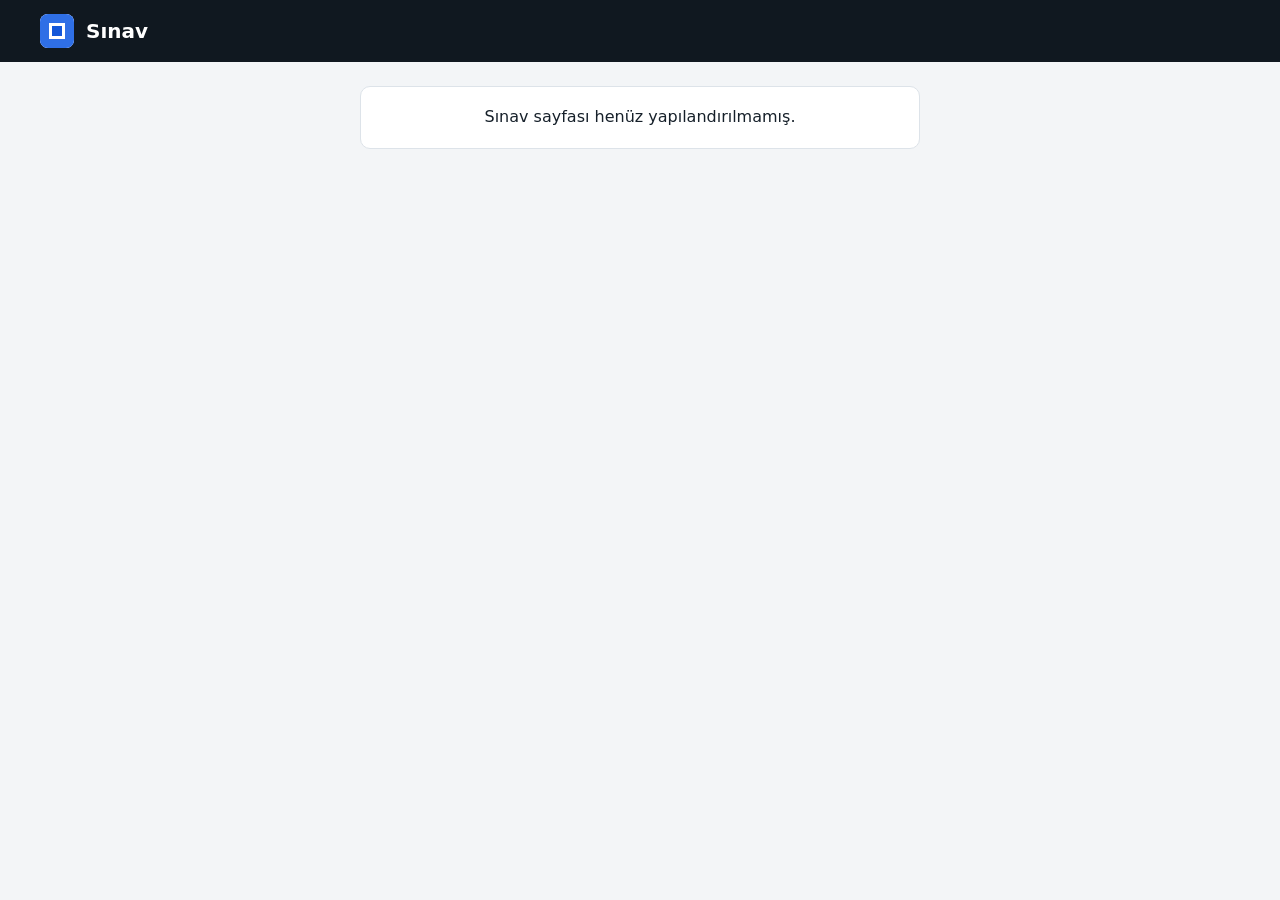
==== docs/index.html @ 2eeba5d9 "Sınav motoru: davet koduyla açılan, soruları gizli tutan web sınavı" ====
<!doctype html>
<html lang="tr">
<head>
<meta charset="utf-8">
<meta name="viewport" content="width=device-width,initial-scale=1">
<meta name="robots" content="noindex,nofollow">
<title>Sınav</title>
<link rel="stylesheet" href="style.css?v=1">
</head>
<body>
<header class="bar">
  <div class="brand"><span class="mark" aria-hidden="true"></span><div><b id="examTitle">Sınav</b><small id="examSub"></small></div></div>
  <div class="timer" id="timer" hidden aria-live="off"><span class="tlabel">Kalan süre</span><b id="timeLeft">--:--</b></div>
</header>

<main>
  <!-- Yükleniyor / hata -->
  <section id="vMessage" class="view center">
    <div class="panel narrow"><div class="panelbody"><p id="message" class="message">Bağlantı kontrol ediliyor…</p></div></div>
  </section>

  <!-- Giriş -->
  <section id="vStart" class="view" hidden>
    <div class="startgrid">
      <div class="panel">
        <div class="panelhead"><h2>Sınav bilgileri</h2></div>
        <div class="panelbody">
          <div class="facts">
            <div><span>Soru sayısı</span><b id="fCount">–</b></div>
            <div><span>Süre</span><b id="fTime">–</b></div>
          </div>
          <div id="instructions" class="instructions"></div>
        </div>
      </div>
      <form class="panel" id="startForm" novalidate>
        <div class="panelhead"><h2>Katılımcı bilgileri</h2></div>
        <div class="panelbody">
          <div class="fields">
            <label class="field"><span class="flabel">Ad</span><input id="pAd" autocomplete="given-name" required maxlength="60"></label>
            <label class="field"><span class="flabel">Soyad</span><input id="pSoyad" autocomplete="family-name" required maxlength="60"></label>
            <label class="field wide" id="wFirma" hidden><span class="flabel">Firma</span><input id="pFirma" autocomplete="organization" maxlength="120"></label>
            <label class="field wide" id="wGorev" hidden><span class="flabel">Bölüm / görev</span><input id="pGorev" autocomplete="organization-title" maxlength="120"></label>
          </div>
          <div class="kvkk" id="wKvkk" hidden>
            <div class="kvkktext" id="kvkkText"></div>
            <label class="check"><input type="checkbox" id="pKvkk"> <span>Aydınlatma metnini okudum ve kabul ediyorum.</span></label>
          </div>
          <p class="error" id="startError" role="alert" hidden></p>
          <button type="submit" class="primary" id="startBtn">Sınava başla</button>
          <p class="hint" id="startHint">Başladığınızda süre işlemeye başlar.</p>
        </div>
      </form>
    </div>
  </section>

  <!-- Sınav -->
  <section id="vExam" class="view" hidden>
    <div class="examgrid">
      <aside class="panel navpanel">
        <div class="panelhead"><h2>Sorular</h2><small id="answeredCount"></small></div>
        <div class="panelbody">
          <div class="qnav" id="qnav" role="list"></div>
          <div class="legend"><span><i class="lg ans"></i>Cevaplandı</span><span><i class="lg"></i>Boş</span><span id="lgDk" hidden><i class="lg dk"></i>Bilmiyorum</span></div>
          <button type="button" class="secondary finish" id="finishBtn">Sınavı bitir</button>
          <p class="hint" id="saveState" aria-live="polite"></p>
        </div>
      </aside>
      <article class="panel qpanel">
        <div class="panelhead"><h2 id="qHead">Soru</h2><small id="qSection"></small></div>
        <div class="panelbody">
          <div id="qGroup" class="qgroup" hidden><p id="qGroupNote"></p><img id="qGroupImg" alt="" hidden></div>
          <p class="qtext" id="qText"></p>
          <div id="qImgs" class="qimgs"></div>
          <div class="options" id="qOptions" role="radiogroup"></div>
          <div class="numeric" id="qNumeric" hidden><input id="qNumInput" inputmode="decimal" autocomplete="off"><span id="qUnit"></span></div>
          <div class="qfoot">
            <button type="button" class="secondary" id="prevBtn">Önceki</button>
            <button type="button" class="ghost" id="clearBtn">Cevabı temizle</button>
            <button type="button" class="primary" id="nextBtn">Sonraki</button>
          </div>
        </div>
      </article>
    </div>
  </section>

  <!-- Bitti -->
  <section id="vDone" class="view center" hidden>
    <div class="panel narrow"><div class="panelbody donebody">
      <div class="okmark" aria-hidden="true"></div>
      <h2>Cevaplarınız alındı</h2>
      <p>Katılımınız için teşekkür ederiz. Bu pencereyi kapatabilirsiniz.</p>
    </div></div>
  </section>
</main>

<dialog id="confirm">
  <form method="dialog">
    <h2>Sınavı bitirmek istiyor musunuz?</h2>
    <p id="confirmText"></p>
    <div class="dlgbtns"><button value="no" class="secondary">Sınava dön</button><button value="yes" class="primary">Evet, bitir</button></div>
  </form>
</dialog>

<script src="config.js?v=1"></script>
<script src="app.js?v=1"></script>
</body>
</html>
---- docs/style.css ----
:root{
  --bg:#f3f5f7;--panel:#fff;--text:#16202a;--muted:#64717e;--line:#dde3e9;--soft:#f7f9fb;
  --accent:#1457d9;--accent-soft:#eef3fd;--good:#1f8a4c;--good-soft:#e9f6ee;--bad:#b42318;--bad-soft:#fdecea;
  --warn:#a86700;--warn-soft:#fdf3df;--bar:#101820;
  --font:system-ui,-apple-system,"Segoe UI",Roboto,"Helvetica Neue",Arial,sans-serif;
}
*{box-sizing:border-box}
html,body{margin:0}
body{background:var(--bg);color:var(--text);font:15px/1.55 var(--font)}
[hidden]{display:none!important}
h2{margin:0;font-size:16px}

/* Üst çubuk */
.bar{background:var(--bar);color:#fff;padding:14px max(20px,calc((100% - 1200px) / 2));display:flex;align-items:center;justify-content:space-between;gap:16px;position:sticky;top:0;z-index:10}
.brand{display:flex;align-items:center;gap:12px;min-width:0}
.brand b{display:block;font-size:20px;line-height:1.25}
.brand small{display:block;font-size:13px;color:#aeb9c4}
.mark{flex:none;width:34px;height:34px;border-radius:8px;background:var(--accent);box-shadow:inset 0 0 0 9px #2f6fe6,inset 0 0 0 12px #fff}
.timer{display:flex;flex-direction:column;align-items:flex-end;flex:none}
.timer .tlabel{font-size:11px;color:#aeb9c4;text-transform:uppercase;letter-spacing:.6px}
.timer b{font-size:26px;font-variant-numeric:tabular-nums;line-height:1.1}
.timer.low b{color:#ffb4a8}

main{width:min(1200px,100% - 40px);margin:24px auto 40px}
.view.center{display:flex;justify-content:center}
.panel{background:var(--panel);border:1px solid var(--line);border-radius:10px;min-width:0}
.panel.narrow{width:min(560px,100%)}
.panelhead{display:flex;align-items:center;justify-content:space-between;gap:12px;padding:12px 18px;border-bottom:1px solid var(--line);min-height:52px}
.panelhead small{color:var(--muted);font-size:13px}
.panelbody{padding:18px}
.message{margin:0;font-size:16px;text-align:center}

/* Giriş */
.startgrid{display:grid;grid-template-columns:minmax(0,1.3fr) minmax(320px,1fr);gap:16px;align-items:start}
.facts{display:grid;grid-template-columns:1fr 1fr;gap:10px;margin-bottom:14px}
.facts div{background:var(--soft);border:1px solid var(--line);border-radius:8px;padding:10px 14px}
.facts span{display:block;font-size:12px;color:var(--muted)}
.facts b{font-size:22px}
.instructions p{margin:0 0 10px}
.instructions ol,.instructions ul{margin:0 0 10px;padding-left:22px}
.instructions li{margin-bottom:6px}
.fields{display:grid;grid-template-columns:1fr 1fr;gap:12px}
.field{display:block;min-width:0}
.field.wide{grid-column:1 / -1}
.flabel{display:block;font-size:13px;font-weight:600;color:var(--muted);margin-bottom:4px}
input{width:100%;height:42px;padding:0 12px;border:1px solid #cdd5dd;border-radius:7px;background:#fff;font:15px var(--font);color:var(--text)}
input:disabled{background:var(--soft);color:var(--muted)}
input:focus,button:focus-visible{outline:2px solid var(--accent);outline-offset:1px}
.kvkk{margin-top:16px;border:1px solid var(--line);border-radius:8px;background:var(--soft)}
.kvkktext{max-height:180px;overflow:auto;padding:10px 12px;font-size:13px;color:var(--muted);border-bottom:1px solid var(--line)}
.kvkktext p{margin:0 0 8px}
.check{display:flex;gap:10px;align-items:flex-start;padding:10px 12px;font-size:14px;cursor:pointer}
.check input{width:18px;height:18px;margin:2px 0 0;flex:none}
.error{color:var(--bad);font-size:14px;margin:12px 0 0}
.hint{font-size:13px;color:var(--muted);margin:8px 0 0}
button{font:600 15px var(--font);border-radius:8px;cursor:pointer;min-height:42px;padding:0 18px}
button:disabled{opacity:.55;cursor:default}
.primary{background:var(--accent);color:#fff;border:1px solid var(--accent)}
.secondary{background:#fff;color:var(--text);border:1px solid #cdd5dd}
.ghost{background:none;border:1px solid transparent;color:var(--muted)}
#startBtn{width:100%;margin-top:16px;height:48px}

/* Sınav */
.examgrid{display:grid;grid-template-columns:260px minmax(0,1fr);gap:16px;align-items:start}
.navpanel{position:sticky;top:84px}
.qnav{display:grid;grid-template-columns:repeat(6,1fr);gap:6px;max-height:calc(100vh - 330px);overflow:auto;padding:2px}
.qnav button{min-height:34px;padding:0;font-size:13px;border:1px solid var(--line);background:#fff;color:var(--text)}
.qnav button.ans{background:var(--accent);border-color:var(--accent);color:#fff}
.qnav button.dk{background:var(--warn-soft);border-color:#e3c27a;color:var(--warn)}
.qnav button.cur{outline:2px solid var(--text);outline-offset:1px}
.legend{display:flex;flex-wrap:wrap;gap:12px;font-size:12px;color:var(--muted);margin:12px 0}
.legend span{display:inline-flex;align-items:center;gap:6px}
.lg{display:inline-block;width:12px;height:12px;border-radius:3px;border:1px solid var(--line);background:#fff}
.lg.ans{background:var(--accent);border-color:var(--accent)}
.lg.dk{background:var(--warn-soft);border-color:#e3c27a}
.finish{width:100%}
.qpanel{scroll-margin-top:84px}
.qpanel .panelbody{padding:20px 22px}
.qgroup{background:var(--soft);border:1px solid var(--line);border-radius:8px;padding:12px 14px;margin-bottom:16px}
.qgroup p{margin:0 0 10px;font-size:14px;color:var(--muted);font-style:italic}
.qgroup img,.qimgs img{display:block;max-width:100%;max-height:440px;height:auto;margin:0 auto;background:#fff;border-radius:6px}
.qtext{font-size:18px;font-weight:600;margin:0 0 14px;line-height:1.5}
.qimgs{display:grid;gap:12px;margin-bottom:16px}
.qimgs:empty{display:none}
.qimgs img{border:1px solid var(--line);padding:8px}
.options{display:grid;gap:10px}
.opt{display:flex;align-items:flex-start;gap:12px;text-align:left;width:100%;padding:12px 14px;background:#fff;border:1px solid #cdd5dd;font-weight:400;min-height:52px}
@media(hover:hover){.opt:hover{border-color:var(--accent)}}
.opt.sel{border:2px solid var(--accent);background:var(--accent-soft);padding:11px 13px}
.olabel{flex:none;width:28px;height:28px;border-radius:50%;border:1px solid #cdd5dd;display:flex;align-items:center;justify-content:center;font-weight:700;font-size:13px;color:var(--muted)}
.opt.sel .olabel{background:var(--accent);border-color:var(--accent);color:#fff}
.otext{padding-top:3px}
.opt.dkopt{border-style:dashed;color:var(--muted)}
.opt.dkopt.sel{border-color:var(--warn);background:var(--warn-soft);color:var(--warn)}
.numeric{display:flex;align-items:center;gap:10px;max-width:320px}
.numeric span{color:var(--muted)}
.qfoot{display:flex;justify-content:space-between;gap:10px;margin-top:22px;padding-top:16px;border-top:1px solid var(--line)}

/* Bitti */
.donebody{text-align:center;padding:32px 24px}
.donebody h2{font-size:22px;margin:14px 0 8px}
.donebody p{color:var(--muted);margin:0}
.okmark{width:56px;height:56px;border-radius:50%;background:var(--good-soft);margin:0 auto;position:relative}
.okmark::after{content:"";position:absolute;left:20px;top:14px;width:12px;height:22px;border:solid var(--good);border-width:0 4px 4px 0;transform:rotate(45deg)}

dialog{border:1px solid var(--line);border-radius:10px;padding:22px;max-width:440px;width:calc(100% - 32px)}
dialog::backdrop{background:rgba(16,24,32,.45)}
dialog p{color:var(--muted)}
.dlgbtns{display:flex;justify-content:flex-end;gap:10px;margin-top:16px}

@media(max-width:860px){
  .startgrid,.examgrid{grid-template-columns:1fr}
  .navpanel{position:static;order:2}
  .qnav{grid-template-columns:repeat(8,1fr);max-height:none}
}
@media(max-width:520px){
  main{width:auto;margin:16px}
  .bar{padding:12px 16px}
  .brand b{font-size:16px}
  .brand small{display:none}
  .timer b{font-size:20px}
  .fields{grid-template-columns:1fr}
  .qnav{grid-template-columns:repeat(6,1fr)}
  .qtext{font-size:16px}
  .qfoot{flex-wrap:wrap}
  .qfoot .ghost{order:3;width:100%}
}
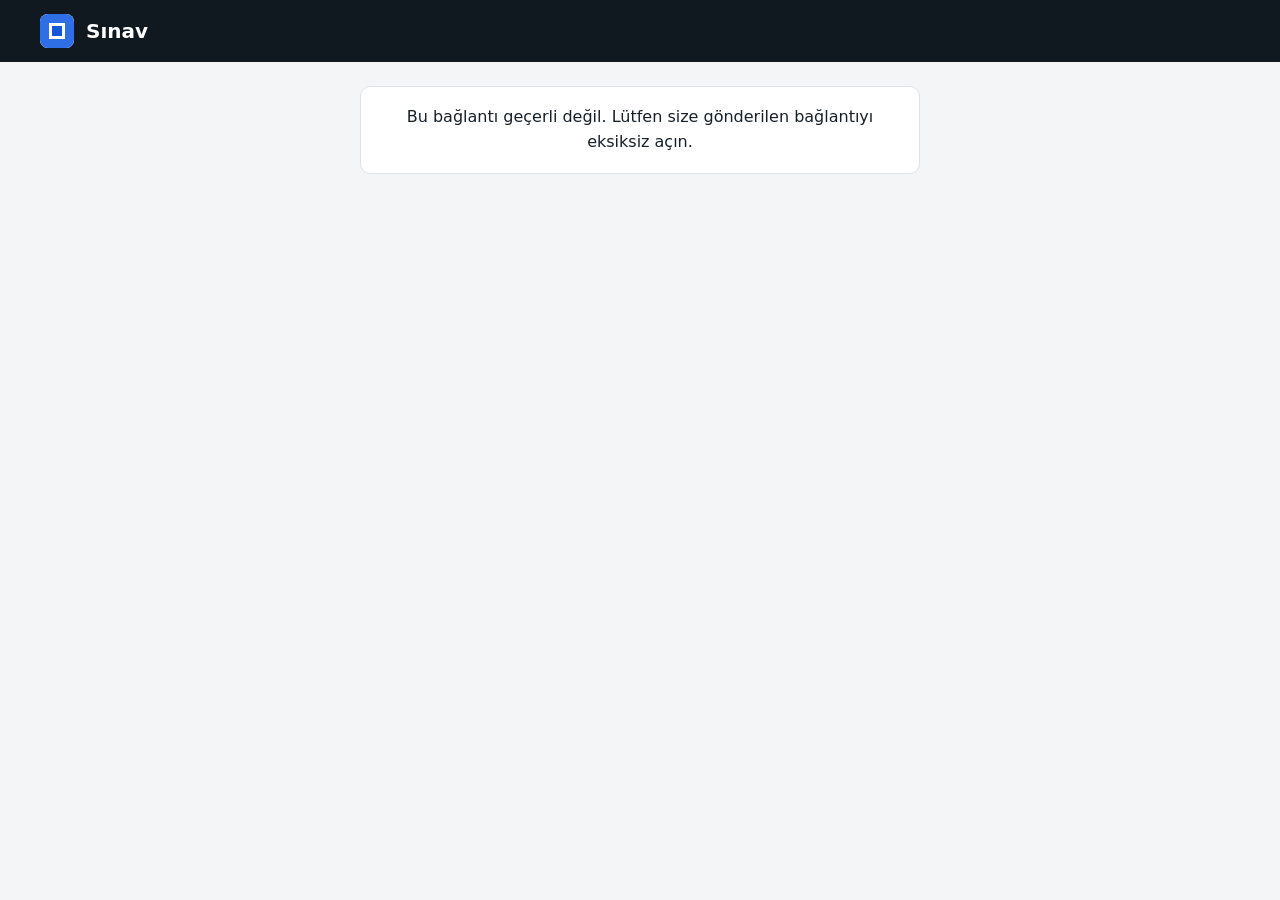
==== commit 1b665de9: "Sınav sayfasını Google Apps Script arka ucuna bağla" ====
--- a/docs/index.html
+++ b/docs/index.html
@@ -5,7 +5,7 @@
 <meta name="viewport" content="width=device-width,initial-scale=1">
 <meta name="robots" content="noindex,nofollow">
 <title>Sınav</title>
-<link rel="stylesheet" href="style.css?v=1">
+<link rel="stylesheet" href="style.css?v=2">
 </head>
 <body>
 <header class="bar">
@@ -101,7 +101,7 @@
   </form>
 </dialog>
 
-<script src="config.js?v=1"></script>
-<script src="app.js?v=1"></script>
+<script src="config.js?v=2"></script>
+<script src="app.js?v=2"></script>
 </body>
 </html>
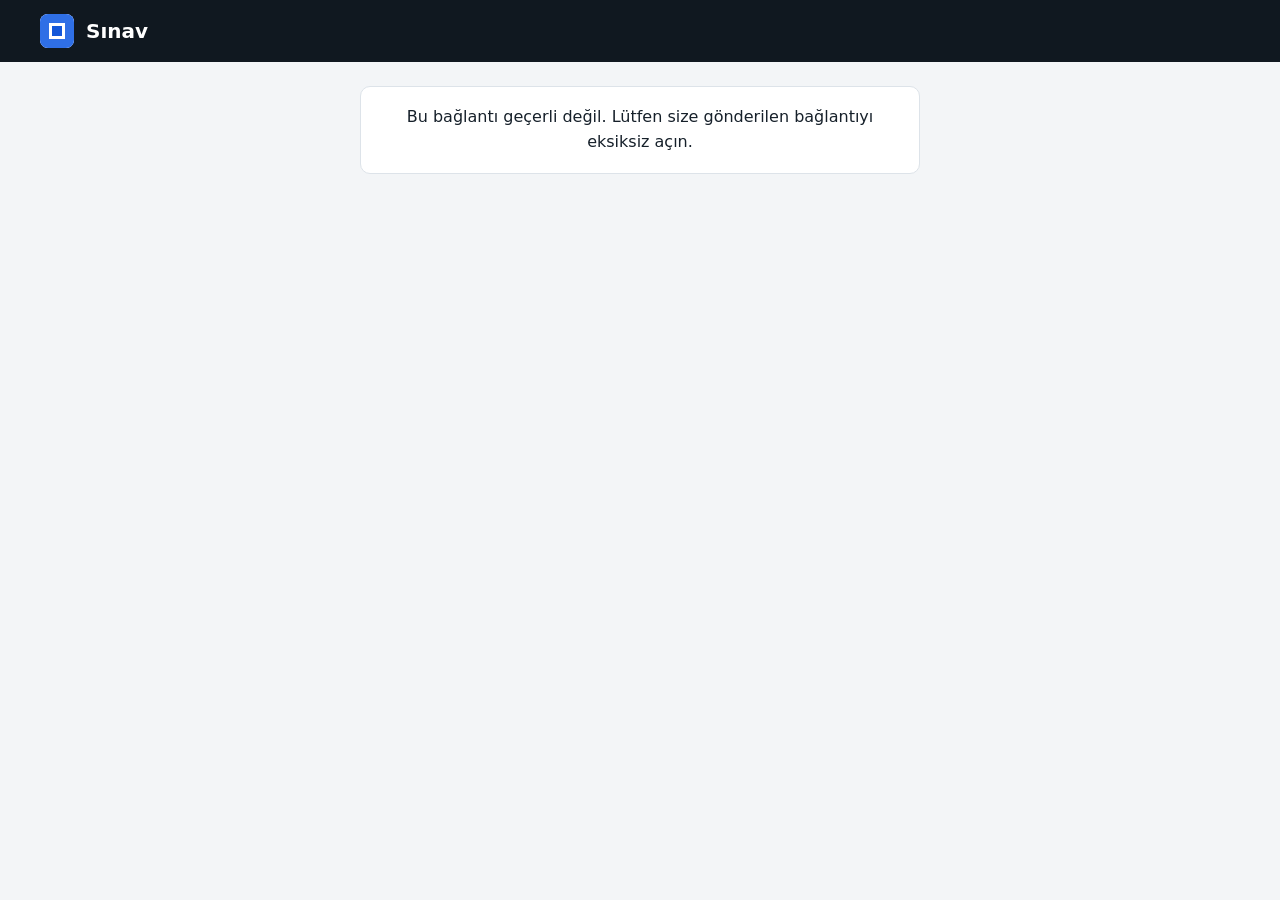
==== commit c0b66730: "Sınav bilgilerine hazırlayan satırı ekle" ====
--- a/docs/index.html
+++ b/docs/index.html
@@ -5,7 +5,7 @@
 <meta name="viewport" content="width=device-width,initial-scale=1">
 <meta name="robots" content="noindex,nofollow">
 <title>Sınav</title>
-<link rel="stylesheet" href="style.css?v=2">
+<link rel="stylesheet" href="style.css?v=3">
 </head>
 <body>
 <header class="bar">
@@ -30,6 +30,7 @@
             <div><span>Süre</span><b id="fTime">–</b></div>
           </div>
           <div id="instructions" class="instructions"></div>
+          <p class="author" id="author" hidden></p>
         </div>
       </div>
       <form class="panel" id="startForm" novalidate>
@@ -101,7 +102,7 @@
   </form>
 </dialog>
 
-<script src="config.js?v=2"></script>
-<script src="app.js?v=2"></script>
+<script src="config.js?v=3"></script>
+<script src="app.js?v=3"></script>
 </body>
 </html>
--- a/docs/style.css
+++ b/docs/style.css
@@ -125,3 +125,4 @@
   .qfoot{flex-wrap:wrap}
   .qfoot .ghost{order:3;width:100%}
 }
+.author{margin:16px 0 0;padding-top:12px;border-top:1px solid var(--line);font-size:14px;color:var(--muted)}
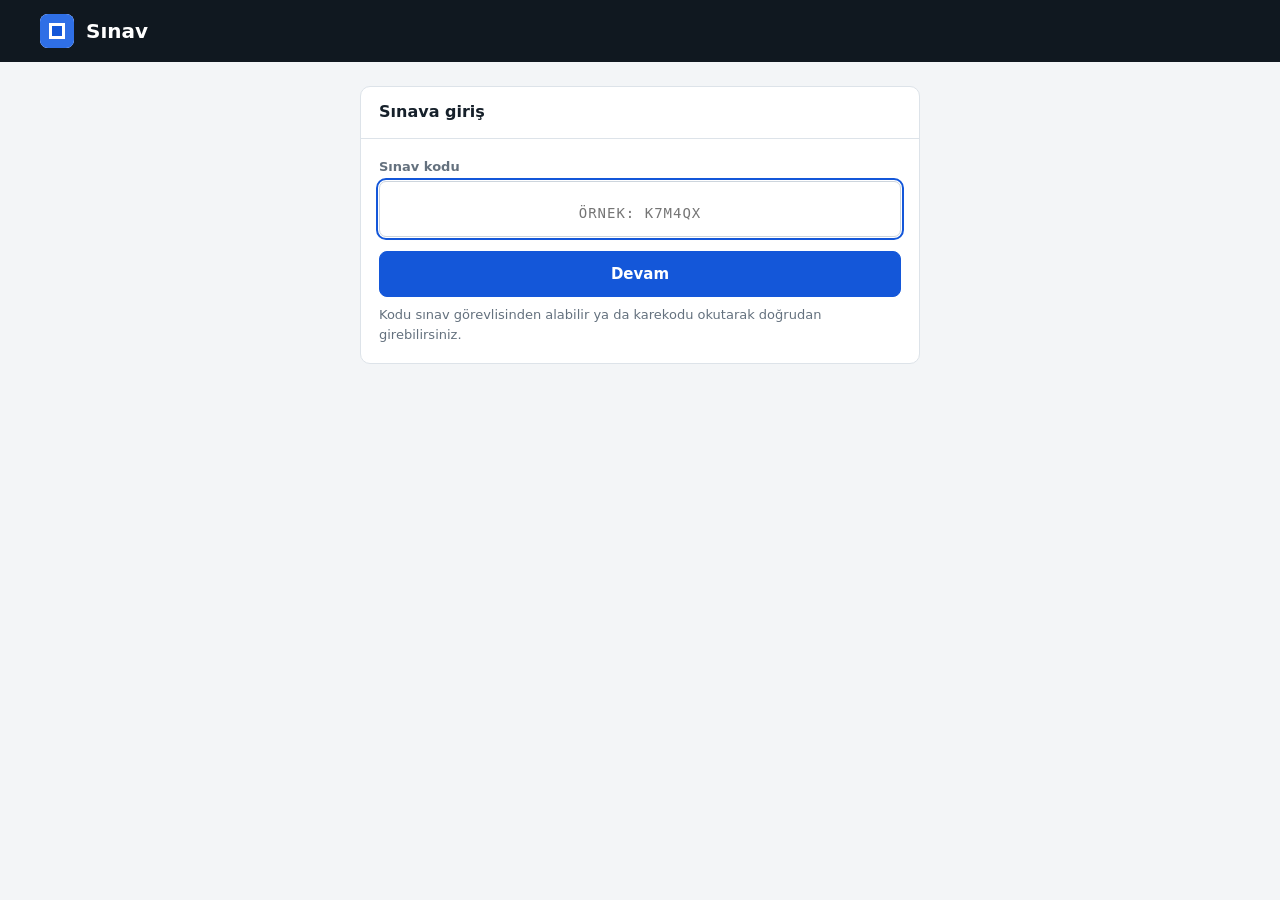
==== commit 6eb5bb0a: "Ortak kodla katılım, yönetim paneli ve oturum raporu" ====
--- a/docs/index.html
+++ b/docs/index.html
@@ -5,7 +5,7 @@
 <meta name="viewport" content="width=device-width,initial-scale=1">
 <meta name="robots" content="noindex,nofollow">
 <title>Sınav</title>
-<link rel="stylesheet" href="style.css?v=3">
+<link rel="stylesheet" href="style.css?v=4">
 </head>
 <body>
 <header class="bar">
@@ -19,6 +19,20 @@
     <div class="panel narrow"><div class="panelbody"><p id="message" class="message">Bağlantı kontrol ediliyor…</p></div></div>
   </section>
 
+  <!-- Kod girişi -->
+  <section id="vCode" class="view center" hidden>
+    <form class="panel narrow" id="codeForm" novalidate>
+      <div class="panelhead"><h2>Sınava giriş</h2></div>
+      <div class="panelbody">
+        <label class="field"><span class="flabel">Sınav kodu</span>
+          <input id="codeInput" class="codeinput" maxlength="6" autocomplete="off" autocapitalize="characters" spellcheck="false" placeholder="ÖRNEK: K7M4QX"></label>
+        <p class="error" id="codeErr" role="alert" hidden></p>
+        <button type="submit" class="primary wide">Devam</button>
+        <p class="hint">Kodu sınav görevlisinden alabilir ya da karekodu okutarak doğrudan girebilirsiniz.</p>
+      </div>
+    </form>
+  </section>
+
   <!-- Giriş -->
   <section id="vStart" class="view" hidden>
     <div class="startgrid">
@@ -26,8 +40,8 @@
         <div class="panelhead"><h2>Sınav bilgileri</h2></div>
         <div class="panelbody">
           <div class="facts">
-            <div><span>Soru sayısı</span><b id="fCount">–</b></div>
-            <div><span>Süre</span><b id="fTime">–</b></div>
+            <div><span>Soru sayısı</span><b id="fCount">-</b></div>
+            <div><span>Süre</span><b id="fTime">-</b></div>
           </div>
           <div id="instructions" class="instructions"></div>
           <p class="author" id="author" hidden></p>
@@ -102,7 +116,7 @@
   </form>
 </dialog>
 
-<script src="config.js?v=3"></script>
-<script src="app.js?v=3"></script>
+<script src="config.js?v=4"></script>
+<script src="app.js?v=4"></script>
 </body>
 </html>
--- a/docs/style.css
+++ b/docs/style.css
@@ -126,3 +126,6 @@
   .qfoot .ghost{order:3;width:100%}
 }
 .author{margin:16px 0 0;padding-top:12px;border-top:1px solid var(--line);font-size:14px;color:var(--muted)}
+.codeinput{font:700 26px/1 ui-monospace,Consolas,monospace;letter-spacing:6px;text-transform:uppercase;height:56px;text-align:center}
+.codeinput::placeholder{font-size:14px;letter-spacing:1px;font-weight:400}
+button.wide{width:100%;margin-top:14px;height:46px}
